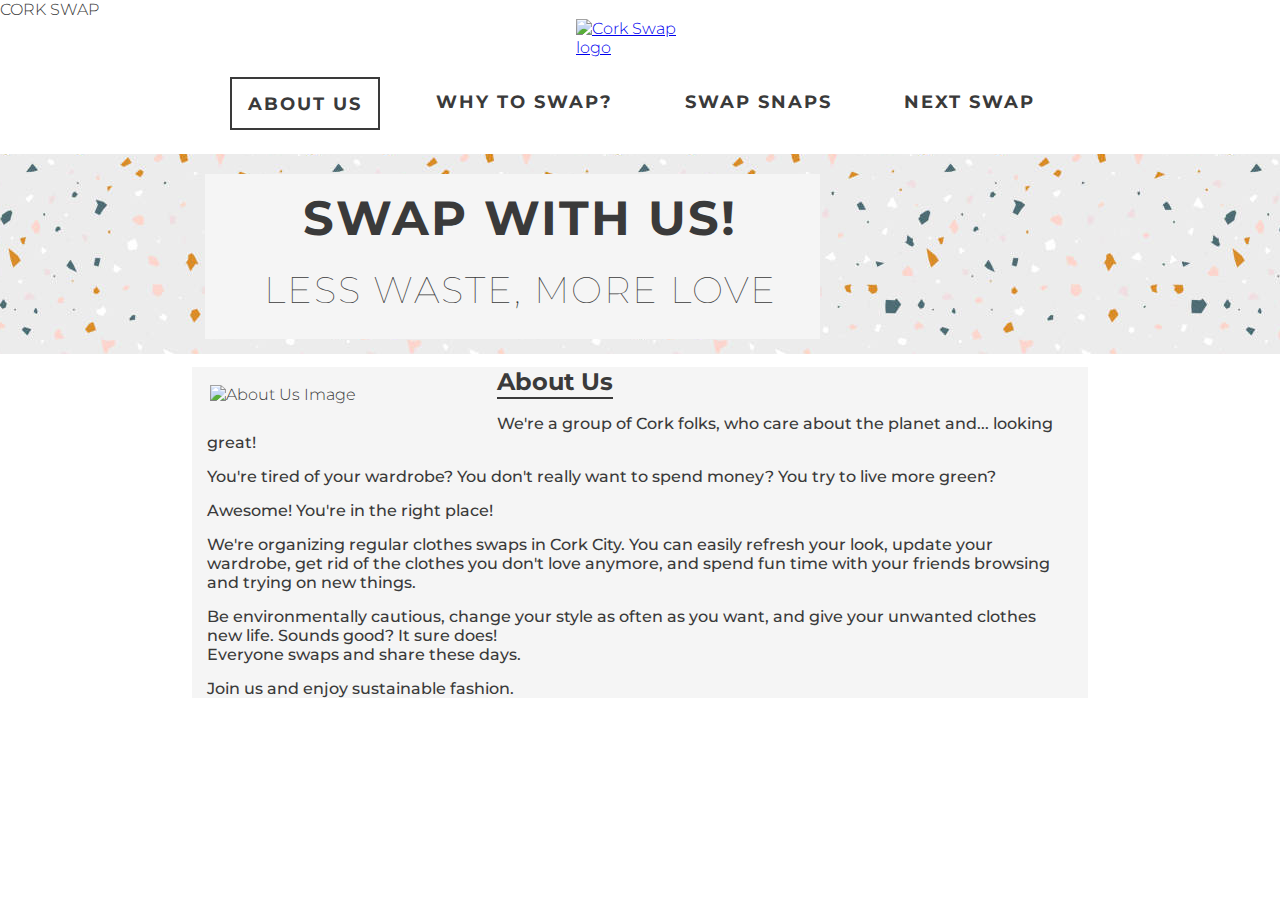
==== index.html @ 704800e5 "Add footer to index page and social media icons" ====
<!DOCTYPE html>
<html lang="en">
<head>
    <meta charset="UTF-8">
    <meta http-equiv="X-UA-Compatible" content="IE=edge">
    <meta name="viewport" content="width=device-width, initial-scale=1.0">
    <meta name="description" content="Cork Swap sustainable fashion project in Cork, Ireland">
    <meta name="keywords" content="cork swap, swap project, clothes swap, cork, ireland">

    <link rel="stylesheet" href="assets/css/style.css"
    <title>CORK SWAP</title>
</head>


<body>

<!-- logo -->
    <header>
        <a href="index.html" id="logo">
            <img src="assets/image/logo.jpeg" alt="Cork Swap logo">
        </a>


<!-- navigation bars-->
        <nav>
            <ul id="menu">
                <li>
                    <a href="index.html" class="active">About Us</a>
                </li>

                <li>
                    <a href=#reasons>Why To Swap?</a>
                </li>

                <li>
                    <a href=#gallery>Swap Snaps</a>
                </li>

                <li>
                    <a href=#next-swap>Next Swap</a>
                </li>
                
            </ul>
        </nav>
    </header>

<!-- hero image and motto -->

    <section id="hero-outer">
        <div id="hero-image"></div>
        <div id="hero-text">
            <h2>Swap with us!</h2>
            <h3>Less waste, more love <i class="fas fa-peace"></i></h3>
        </div>  
    </section>


<!-- about us section -->

    <section id="about-us">

        <div id="about-image">
            <img src="assets/image/about-us.gif" alt="About Us Image">
        </div>
        <div id="about-text">
            <h2>About Us</h2>
            <hr>
            <p>We're a group of Cork folks, who care about the planet and... looking great!</p>
            <p>You're tired of your wardrobe? 
                You don't really want to spend money? 
                You try to live more green?</p> 
            <p>Awesome! You're in the right place!</p>
            <p>We're organizing regular clothes swaps in Cork City. 
                You can easily refresh your look, update your wardrobe, get rid of the clothes you don't love anymore, and spend fun time with your friends browsing and trying on new things.</p> 
            <p>Be environmentally cautious, change your style as often as you want, and give your unwanted clothes new life. Sounds good? It sure does!
            <br>Everyone swaps and share these days.</p> 
            <p>Join us and enjoy sustainable fashion.</p>
            </div>

    </section>


<!-- footer -->

    <footer>
       <ul class="social-networks">

            <li>
            <a href="https://www.instagram.com" target="_blank" rel="noopener" 
            aria-label="Visit our Instagram Page (opens in a new tab)"><i class="fab fa-instagram"></i></a>
            </li>

            <li>
            <a href="https://www.facebook.com" target="_blank" rel="noopener" 
            aria-label="Visit our Facebook Page (opens in a new tab)"><i class="fab fa-facebook"></i></a>
            </li>
            
            <li>
                <a href="https://www.pinterest.com" target="_blank" rel="noopener" 
                aria-label="Visit our Pinterest Page (opens in a new tab)"><i class="fab fa-pinterest"></i></a>
                </li>

       </ul> 
    </footer>

    


<!-- font awesome scrpit -->
    <script src="https://kit.fontawesome.com/f953067161.js" crossorigin="anonymous"></script>
</body>
</html>
---- assets/css/style.css ----
@import url('https://fonts.googleapis.com/css2?family=Montserrat&family=Poppins:wght@200&display=swap');

* {
    margin: 0;
    padding: 0;
    border: none;
}

body {
    font-family: Montserrat, sans-serif;
    font-weight: 300;
    color: #3a3a3a;
}


/* logo */
 
#logo img {
    max-width: 10%;
    max-height: 10%;
    display: block;
    margin-left: auto;
    margin-right: auto;
}

/* navigation links */

nav {
    text-align: center;
}

#menu {
    font-size: 110%;
    letter-spacing: 2px;
    text-transform: uppercase;
    font-weight: bold;
    color: #252525;
    display: inline-block;
}

#menu ul {
    margin: 0;
    padding: 0;
    overflow: hidden;
}

#menu li {
    float: left;
    list-style-type: none;
    margin: 20px;
}

#menu a {
    display: block;
    color: #3a3a3a;
    text-align: center;
    padding: 14px 16px;
    text-decoration: none;
}

#menu a:hover {
background-color: #3a3a3a;
color: whitesmoke;
}

.active {
    border: 2px solid #3a3a3a;
  }


/* hero image */

#hero-outer {
    height: 200px;
    width: 100%;
    overflow: hidden;

    position: relative;
}


#hero-image {
    height: 200px;
    width: 100%;
    background: url('../image/lastryko.jpg') center center;
}

/* hero image text */

#hero-text {
    font-size: 200%;
    font-family: Montserrat, sans-serif;
    text-transform: uppercase;
    letter-spacing: 2px;
    text-align: center;

    width: 600px;
    height: 150px;

    padding-top: 15px;
    padding-left: 15px;

    background-color: whitesmoke;

    position: absolute;
    top: 20px;
    right: 460px;
}

#hero-text h2 {
    font-weight: 5000;
}

#hero-text h3 {
    margin-top: 20px;
    font-weight: lighter;
}

/* about us */

#about-us {
    height: 25%;
    width: 70%;
    margin: 1% 2% 5% 2%;
    background: whitesmoke;
    margin-left: 15%;

    position: relative;
}

#about-us img {
    height: 30%;
    width: 30%;
    float: left;
    margin: 2% 2% 2% 2%;
}

#about-us hr {
    border-bottom: 2px solid #3a3a3a;
    width: 13%;
    margin: 1px;
}

#about-us p {
    font-weight: 500;
    margin: 15px 15px 10px 15px;
}

#about-us h2 {
    margin-top: 1%;
}

/* footer */

footer {
    height: 100px;
}
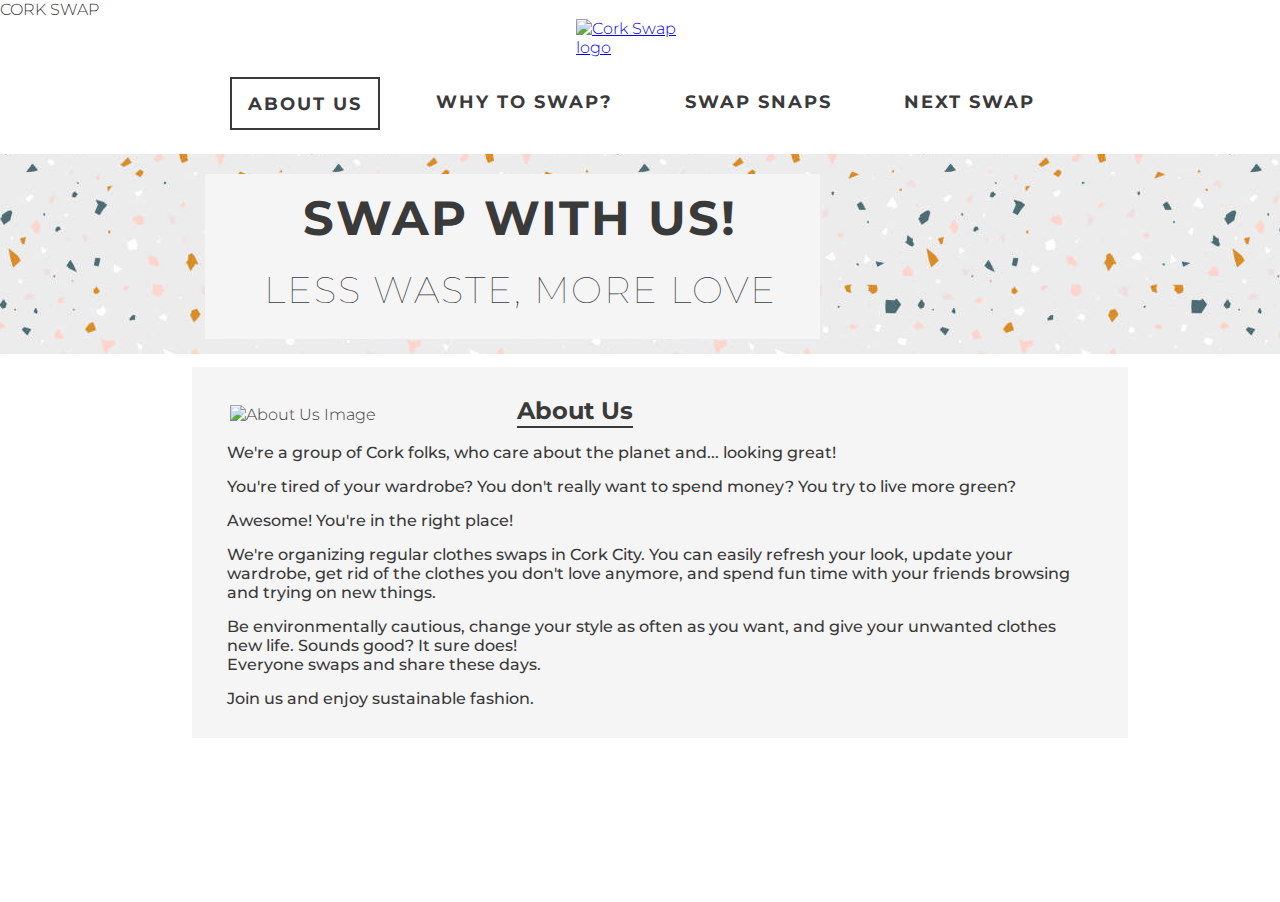
==== commit 6fb1ae10: "Add contact  icons in footer section and styling" ====
--- a/index.html
+++ b/index.html
@@ -83,7 +83,10 @@
 <!-- footer -->
 
     <footer>
-       <ul class="social-networks">
+
+<!-- social media -->
+
+        <ul class="social-networks">
 
             <li>
             <a href="https://www.instagram.com" target="_blank" rel="noopener" 
@@ -96,11 +99,25 @@
             </li>
             
             <li>
-                <a href="https://www.pinterest.com" target="_blank" rel="noopener" 
-                aria-label="Visit our Pinterest Page (opens in a new tab)"><i class="fab fa-pinterest"></i></a>
-                </li>
+            <a href="https://www.pinterest.com" target="_blank" rel="noopener" 
+            aria-label="Visit our Pinterest Page (opens in a new tab)"><i class="fab fa-pinterest"></i></a>
+            </li>
 
-       </ul> 
+        </ul> 
+
+    <!-- contact information -->
+
+        <ul class="contact">
+           <li>
+               <a href="tel:555-555-5555" aria-label="Call Us"><i class="fas fa-phone-alt"></i></a>
+           </li>
+           <li>
+               <a href="mailto:myemailaddress@gmail.com" target="_blank" aria-label="Contact Us Via Email"><i class="fas fa-at"></i></a>
+           </li>
+
+        </ul>
+
+       
     </footer>
 
     
--- a/assets/css/style.css
+++ b/assets/css/style.css
@@ -124,6 +124,7 @@
     margin: 1% 2% 5% 2%;
     background: whitesmoke;
     margin-left: 15%;
+    padding: 20px;
 
     position: relative;
 }
@@ -154,4 +155,28 @@
 
 footer {
     height: 100px;
-}+}
+
+li {
+    display: inline-block;
+}
+
+.social-networks {
+    float: right;
+}
+
+.social-networks i {
+    font-size: 120%;
+    color: #3a3a3a;
+    margin-right: 10px;
+}
+
+.contact {
+    float: left;
+}
+
+.contact i {
+    font-size: 120%;
+    color: #3a3a3a;
+    margin-left: 10px;
+}
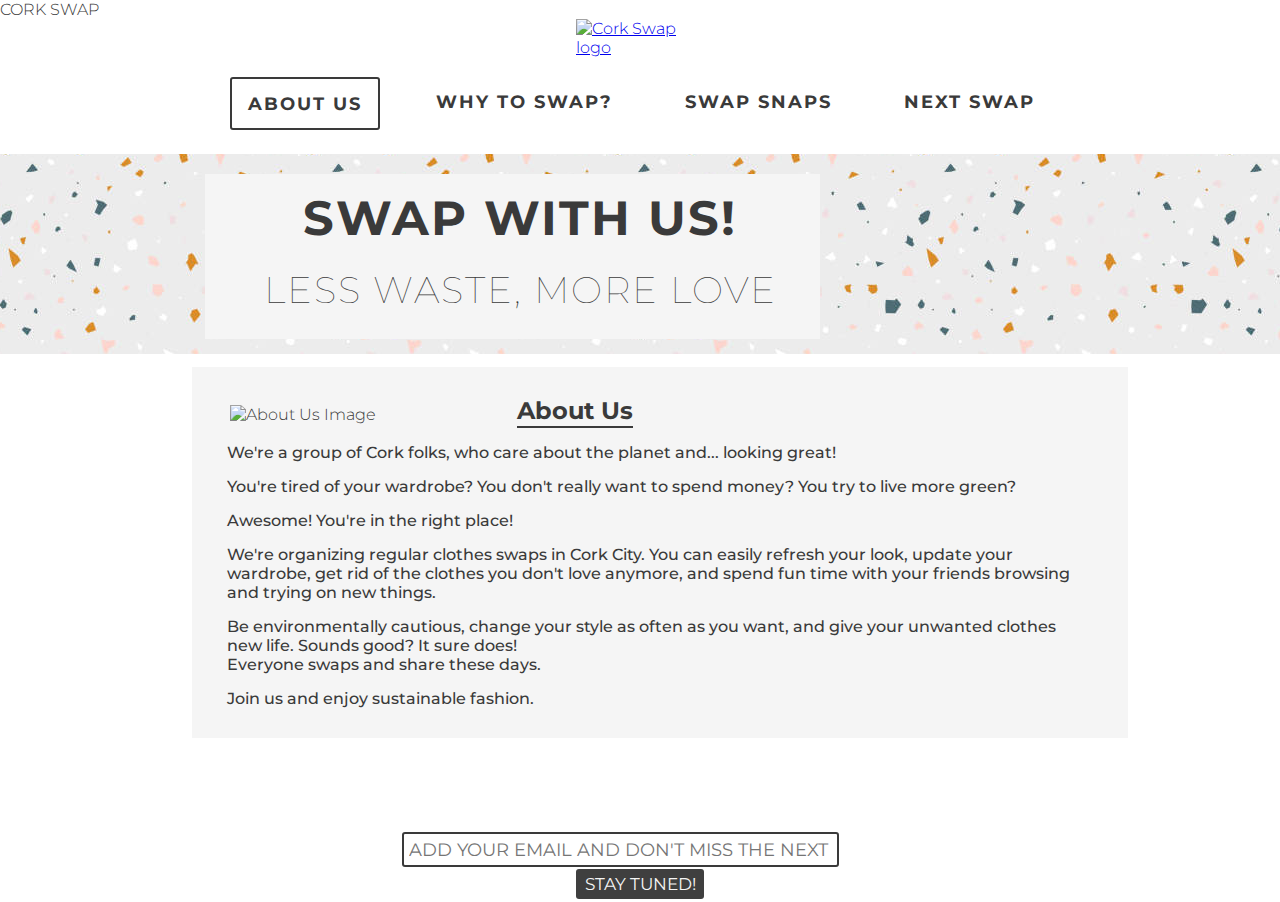
==== commit 83e574c2: "Add final styling to email newsletter section and submit button" ====
--- a/index.html
+++ b/index.html
@@ -105,7 +105,7 @@
 
         </ul> 
 
-    <!-- contact information -->
+<!-- contact information -->
 
         <ul class="contact">
            <li>
@@ -117,6 +117,15 @@
 
         </ul>
 
+<!-- newsletter signup section -->
+
+    <form action="https://formdump.codeinstitute.net" method="POST">
+        <div>
+            <input id="email" type="email" name="email" placeholder="ADD YOUR EMAIL AND DON'T MISS THE NEXT SWAP" required>
+        </div>
+  
+        <input id="submit" type="submit" value="STAY TUNED!">
+    </form>
        
     </footer>
 
--- a/assets/css/style.css
+++ b/assets/css/style.css
@@ -56,11 +56,13 @@
     text-align: center;
     padding: 14px 16px;
     text-decoration: none;
+    border-radius: 3px;
 }
 
 #menu a:hover {
 background-color: #3a3a3a;
 color: whitesmoke;
+border-radius: 3px;
 }
 
 .active {
@@ -157,6 +159,8 @@
     height: 100px;
 }
 
+/* contact and social media info icons */
+
 li {
     display: inline-block;
 }
@@ -166,9 +170,9 @@
 }
 
 .social-networks i {
-    font-size: 120%;
-    color: #3a3a3a;
-    margin-right: 10px;
+    font-size: 140%;
+    color: #3a3a3a;
+    margin-right: 20px;
 }
 
 .contact {
@@ -176,7 +180,40 @@
 }
 
 .contact i {
-    font-size: 120%;
-    color: #3a3a3a;
-    margin-left: 10px;
-}
+    font-size: 140%;
+    color: #3a3a3a;
+    margin-left: 20px;
+}
+
+/* email newsletter signup footer section */
+
+#email {
+    border: 2px solid #3a3a3a;
+    font-size: 110%;
+    margin-top: 30px;
+    margin-left: 28%;
+    width: 33%;
+    padding: 5px;
+    font-family: Montserrat, sans-serif;
+    text-align: center;
+    border-radius: 3px;
+}
+
+#submit {
+    background-color: #3f3f3f;
+    color: whitesmoke;
+    font-size: 105%;
+    font-family: Montserrat, sans-serif;
+    text-align: center;
+    margin-left: 45%;
+    width: 10%;
+    padding: 5px;
+    border-radius: 3px;
+    cursor: pointer;
+    margin-top: 2px;
+}
+
+#submit:hover {
+    background-color: #252525;
+    color: whitesmoke;
+    }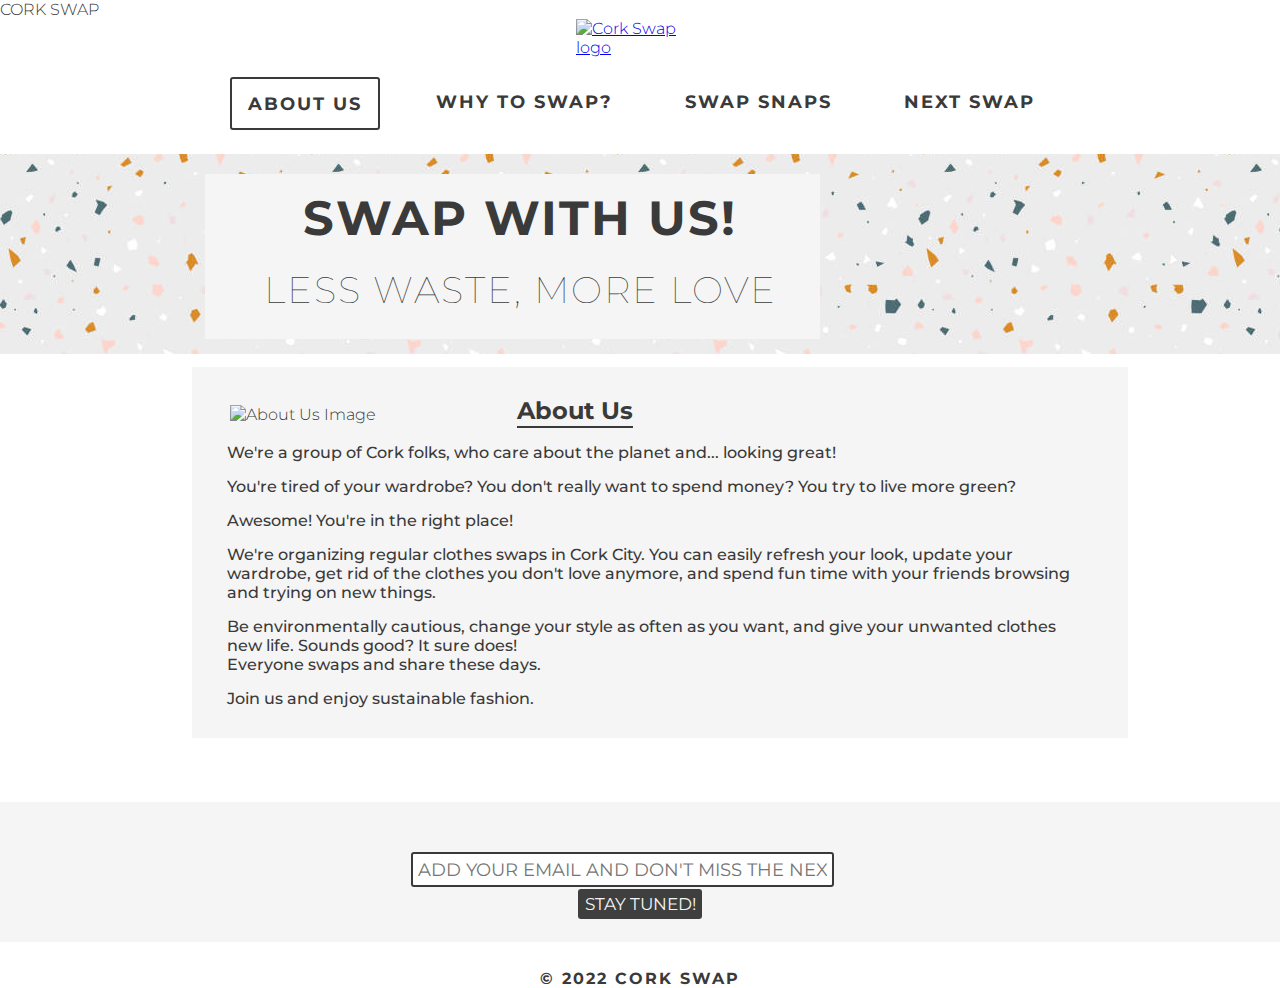
==== commit e155130c: "Add copyright information on the bottom of the footer" ====
--- a/index.html
+++ b/index.html
@@ -126,7 +126,10 @@
   
         <input id="submit" type="submit" value="STAY TUNED!">
     </form>
-       
+
+<!-- copyright -->
+
+<p>© 2022 CORK SWAP</p>
     </footer>
 
     
--- a/assets/css/style.css
+++ b/assets/css/style.css
@@ -1,10 +1,12 @@
 @import url('https://fonts.googleapis.com/css2?family=Montserrat&family=Poppins:wght@200&display=swap');
+
 
 * {
     margin: 0;
     padding: 0;
     border: none;
 }
+
 
 body {
     font-family: Montserrat, sans-serif;
@@ -157,6 +159,8 @@
 
 footer {
     height: 100px;
+    background-color: whitesmoke;
+    padding: 20px;
 }
 
 /* contact and social media info icons */
@@ -216,4 +220,11 @@
 #submit:hover {
     background-color: #252525;
     color: whitesmoke;
-    }+    }
+
+footer > p {
+    text-align: center;
+    margin-top: 50px;
+    letter-spacing: 2px;
+    font-weight: bold;
+}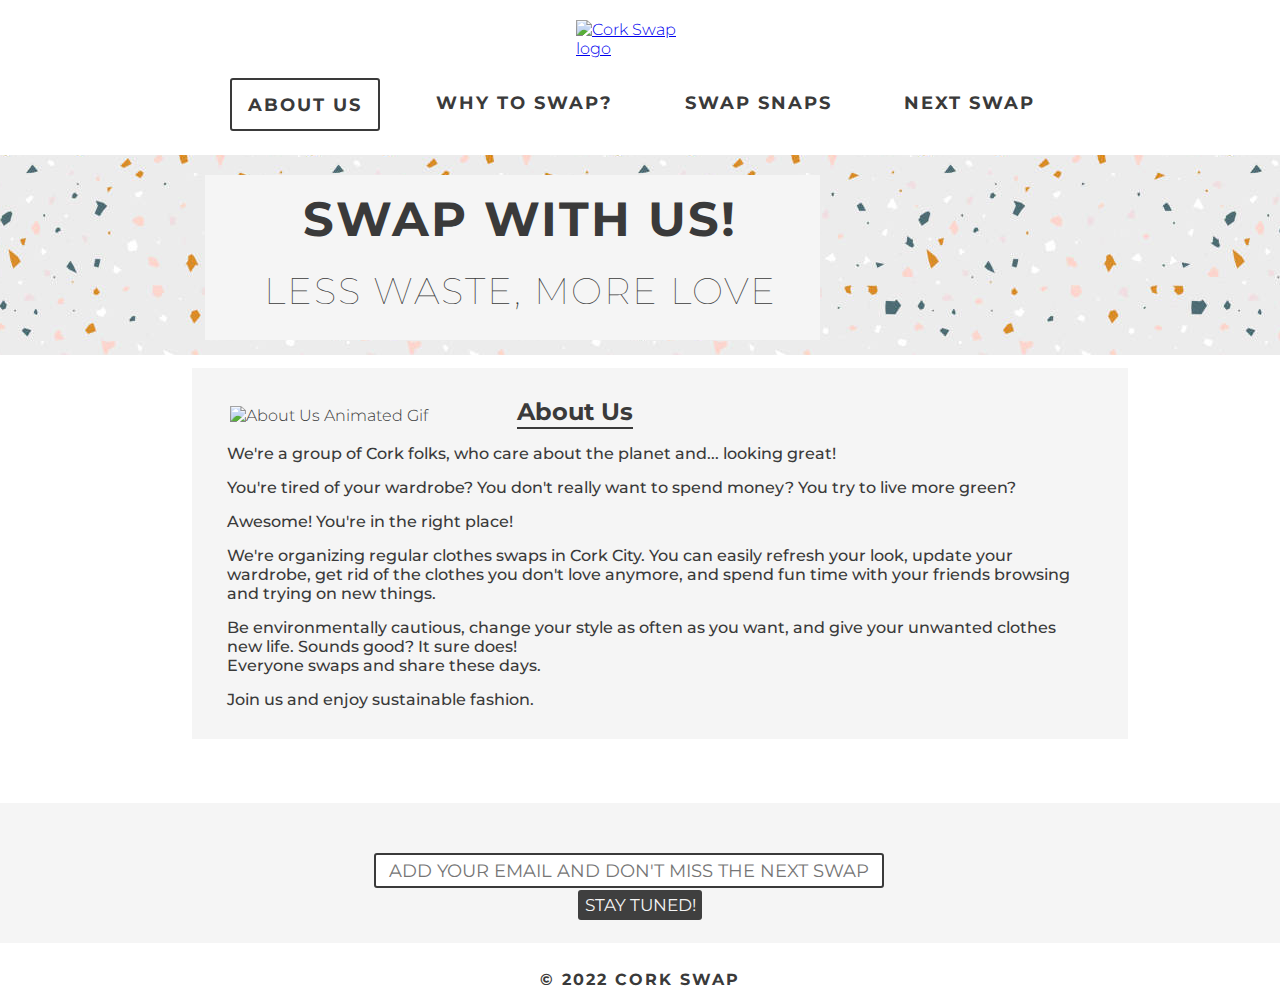
==== commit dbb59703: "Correct the errors found during validator test in style.css" ====
--- a/index.html
+++ b/index.html
@@ -7,7 +7,7 @@
     <meta name="description" content="Cork Swap sustainable fashion project in Cork, Ireland">
     <meta name="keywords" content="cork swap, swap project, clothes swap, cork, ireland">
 
-    <link rel="stylesheet" href="assets/css/style.css"
+    <link rel="stylesheet" href="assets/css/style.css">
     <title>CORK SWAP</title>
 </head>
 
@@ -29,15 +29,15 @@
                 </li>
 
                 <li>
-                    <a href=#reasons>Why To Swap?</a>
+                    <a href="reasons.html">Why To Swap?</a>
                 </li>
 
                 <li>
-                    <a href=#gallery>Swap Snaps</a>
+                    <a href="gallery.html">Swap Snaps</a>
                 </li>
 
                 <li>
-                    <a href=#next-swap>Next Swap</a>
+                    <a href="next-swap.html">Next Swap</a>
                 </li>
                 
             </ul>
@@ -60,7 +60,7 @@
     <section id="about-us">
 
         <div id="about-image">
-            <img src="assets/image/about-us.gif" alt="About Us Image">
+            <img src="assets/image/about-us.gif" alt="About Us Animated Gif">
         </div>
         <div id="about-text">
             <h2>About Us</h2>
--- a/assets/css/style.css
+++ b/assets/css/style.css
@@ -6,7 +6,6 @@
     padding: 0;
     border: none;
 }
-
 
 body {
     font-family: Montserrat, sans-serif;
@@ -23,6 +22,7 @@
     display: block;
     margin-left: auto;
     margin-right: auto;
+    margin-top: 20px;
 }
 
 /* navigation links */
@@ -112,7 +112,7 @@
 }
 
 #hero-text h2 {
-    font-weight: 5000;
+    font-weight: bold;
 }
 
 #hero-text h3 {
@@ -195,8 +195,8 @@
     border: 2px solid #3a3a3a;
     font-size: 110%;
     margin-top: 30px;
-    margin-left: 28%;
-    width: 33%;
+    margin-left: 25%;
+    width: 40%;
     padding: 5px;
     font-family: Montserrat, sans-serif;
     text-align: center;
@@ -222,9 +222,412 @@
     color: whitesmoke;
     }
 
+
+/* copyright footer section */
+
 footer > p {
     text-align: center;
     margin-top: 50px;
     letter-spacing: 2px;
     font-weight: bold;
+}
+
+/* reasons section */
+
+#reasons {
+    background-repeat: no-repeat;
+    background-size: cover;
+    background-position: center;
+    width: 100%;
+    overflow: hidden;
+}
+
+#reasons div {
+    background-image: url(../image/lastryko.jpg);
+    width: 20%;
+    height: 200px;
+    float: left;
+    padding: 10px 0 0 5px;
+    text-align: center;
+    border: 2px solid #3a3a3a;
+    box-sizing: border-box;
+    margin-left: 4%;
+    margin-top: 2%;
+    margin-bottom: 2%;
+}
+
+#reasons h2 {
+    font-family: Montserrat, sans-serif;
+    background-color: whitesmoke;
+    text-align: center;
+    text-transform: uppercase;
+    letter-spacing: 4px;
+    font-weight: 900;
+    margin-right: 7px;
+}
+
+#reasons i {
+    font-size: 350%;
+    margin-bottom: 5px;
+    margin-top: 0;
+    background-color: whitesmoke;
+    padding: 10px;
+    border-radius: 50%;
+}
+
+#reasons h4 {
+    font-family: Montserrat, sans-serif;
+    background-color: whitesmoke;
+    text-align: center;
+    margin-top: 5px;
+    font-size: 110%;
+    margin-right: 7px;
+}
+
+/* gallery */
+
+img {
+    width: 100%;
+}
+      
+#photos {
+    column-count: 4;
+    column-gap: 10px;
+    margin-right: 20px;
+}
+      
+#photos .gallery {
+    display: inline-block;
+    margin-bottom: 15px;
+    width: 100%;
+    margin-left: 10px;
+    margin-right: 15px;
+}
+
+/* timetable */
+
+#timetable {
+    background-image: url('../image/lastryko.jpg');
+    width: 100%;
+    height: 370px;
+    overflow: hidden;
+    margin-top: 10px;
+    margin-bottom: 20px;
+}
+
+#timetable h1 {
+    margin-top: 3%;
+    text-transform: uppercase;
+    letter-spacing: 4px;
+    font-weight: bold;
+    font-size: 200%;
+    background-color: whitesmoke;
+    margin-left: 36%;
+    margin-right: 33%;
+    text-align: center;
+    margin-bottom: 20px;
+    border: 2px solid #3a3a3a;
+    border-radius: 5px;
+}
+
+#timetable h4 {
+    font-size: 150%;
+    text-align: center;
+    background-color: whitesmoke;
+    padding: 10px 0 10px 15px;
+    width: 30%;
+    margin-left: 36%;
+    border: 2px solid #3a3a3a;
+    border-radius: 5px;
+    line-height: 2;
+}
+
+/* media queries */
+
+/*for larger to medium size from 1200px wide and down */
+
+@media screen and (max-width: 1200px) {
+
+    #logo img {
+        max-width: 15%;
+        max-height: 15%;
+        margin-top: 40px;
+    }
+
+    #menu li {
+        margin: 20px 0 10px 15px;
+    }
+
+    #hero-text {
+        right: 20%;
+        margin-top: 5px;
+        height: 140px;
+    }
+
+    #about-us img {
+        height: 40%;
+        width: 40%;
+        padding: 10px;
+    }
+
+    #about-us hr {
+        width: 20%;
+    }
+
+    #about-us p {
+        text-align: justify;
+        font-size: 110%;
+    }
+    
+    #email {
+        margin-left: 15%;
+        width: 48%;
+        font-size: 85%;
+    }
+
+    #submit {
+        width: 17%;
+        margin-left: 42%;
+    }
+
+    #reasons div {
+        padding: 10px 0 0 5px;
+
+    }
+
+    #timetable h4 {
+        width: 50%;
+        margin-left: 25%;
+    }
+
+    #timetable h1 {
+        margin-left: 25%;
+        margin-right: 23%;
+    }
+}
+
+/* for medium screen sizes from 950px wide and down */
+
+@media screen and (max-width: 950px) {
+
+    #about-us img {
+        width: 60%;
+        height: 60%;
+    }
+
+    #hero-text {
+        right: 12%;
+    }
+
+    #reasons div {
+        width: 30%;
+        margin-left: 15%;
+    }
+
+    #photos {
+        column-count: 2;
+    }
+
+    #timetable h4 {
+        width: 50%;
+        margin-left: 25%;
+    }
+
+    #timetable h1 {
+        margin-left: 25%;
+        margin-right: 23%;
+    }
+
+    #email {
+        width: 50%;
+    }
+
+}
+
+/* for small screen sizes 768px and down */
+
+@media screen and (max-width: 768px) {
+
+    #logo img {
+        max-width: 20%;
+        max-height: 20%;
+        margin-top: 25px;
+    }
+
+     #menu li {
+        float: none;
+        list-style-type: none;
+        margin: 20px;
+        display: block;
+    }
+
+    #menu {
+        font-size: 100%;
+    }
+
+    #hero-text {
+        font-size: 160%;
+        width: 500px;
+        right: 13%;
+    }
+
+    #email {
+        width: 55%;
+        font-size: 75%;
+        margin-left: 25%;
+    }
+
+    #submit {
+        width: 21%;
+    }
+
+    #timetable h4 {
+        font-size: 140%;
+    }
+
+}
+
+/* for small screen sizes 600px and down */
+
+
+@media screen and (max-width: 600px) {
+
+    #logo img {
+        max-width: 25%;
+        max-height: 25%;
+        margin-top: 25px;
+    }
+
+    #menu li {
+        float: none;
+        list-style-type: none;
+        margin: 20px;
+        display: block;
+    }
+
+    #menu {
+        font-size: 80%;
+    }
+
+    #hero-text {
+        font-size: 140%;
+        width: 350px;
+        right: 10%;
+    }
+
+    #about-us img {
+        width: 90%;
+        height: 90%;
+    }
+
+    #about-us h2 {
+        text-align: center;
+    }
+
+    #about-us hr {
+        width: 30%;
+        margin: auto;
+    }
+
+    #about-us {
+        height: 25%;
+        width: 80%;
+        margin: 2% 1% 2% 2%;
+        background: whitesmoke;
+        margin-left: 7%;
+        padding: 20px;
+        position: relative;
+    }
+
+    #email {
+        width:80%;
+        font-size: 70%;
+        margin-left: 10%;
+    }
+
+    #submit {
+        width: 32%;
+        margin-left: 35%;
+        font-size: 100%;
+    }
+
+    #reasons div {
+        width: 45%;
+        margin-left: 3%;
+        margin-bottom: 4%;
+    }
+
+    #timetable h4 {
+        width: 62%;
+        font-size: 120%;
+        margin-left: 17%;
+        padding: 5px 5px 5px 5px;
+    }
+
+    #timetable h1 {
+        margin-top: 5%;
+        margin-right: 17%;
+        font-size: 160%;
+        margin-left: 17%;
+    }
+
+}
+
+/* for extra small screen sizes 400px and down */
+
+@media screen and (max-width: 400px) {
+
+    #hero-text {
+        font-size: 110%;
+        width: 250px;
+        right: 6%;
+    }
+
+    #about-us {
+        height: 25%;
+        width: 75%;
+        margin-left: 6%;
+    }
+
+    #about-us hr {
+        width: 50%;
+    }
+
+    #about-us p {
+        font-size: 100%;
+    }
+
+    #email {
+        width: 90%;
+        font-size: 50%;
+        margin-left: 6%;
+    }
+
+    #submit {
+        width: 45%;
+        font-size: 85%;
+        margin-left: 30%;
+    }
+
+    #reasons div {
+        width: 65%;
+        margin-left: 20%;
+    }
+
+    #photos {
+        column-count: 1;
+    }
+
+    #timetable h1 {
+        margin-left: 20%;
+        font-size: 150%;
+    }
+
+    #timetable h4 {
+        width: 58%;
+        font-size: 110%;
+        margin-left: 20%;
+        padding: 5px 5px 5px 5px;
+    }
+
 }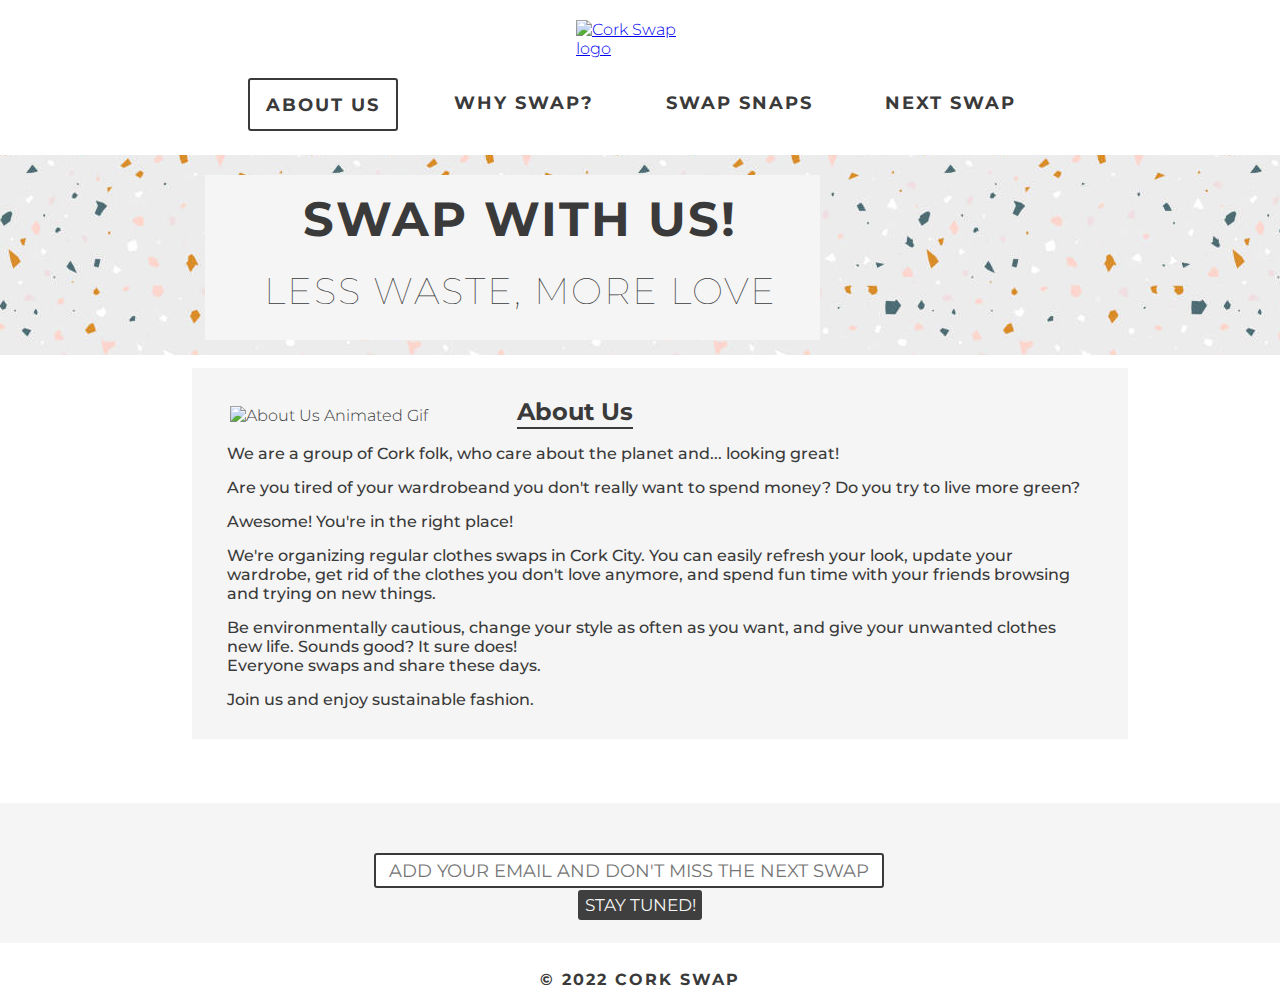
==== commit e6814285: "Add grammar correction to page content" ====
--- a/index.html
+++ b/index.html
@@ -29,7 +29,7 @@
                 </li>
 
                 <li>
-                    <a href="reasons.html">Why To Swap?</a>
+                    <a href="reasons.html">Why Swap?</a>
                 </li>
 
                 <li>
@@ -65,10 +65,9 @@
         <div id="about-text">
             <h2>About Us</h2>
             <hr>
-            <p>We're a group of Cork folks, who care about the planet and... looking great!</p>
-            <p>You're tired of your wardrobe? 
-                You don't really want to spend money? 
-                You try to live more green?</p> 
+            <p>We are a group of Cork folk, who care about the planet and... looking great!</p>
+            <p>Are you tired of your wardrobeand you don't really want to spend money? 
+                Do you try to live more green?</p> 
             <p>Awesome! You're in the right place!</p>
             <p>We're organizing regular clothes swaps in Cork City. 
                 You can easily refresh your look, update your wardrobe, get rid of the clothes you don't love anymore, and spend fun time with your friends browsing and trying on new things.</p> 
@@ -132,9 +131,6 @@
 <p>© 2022 CORK SWAP</p>
     </footer>
 
-    
-
-
 <!-- font awesome scrpit -->
     <script src="https://kit.fontawesome.com/f953067161.js" crossorigin="anonymous"></script>
 </body>
--- a/assets/css/style.css
+++ b/assets/css/style.css
@@ -12,7 +12,6 @@
     font-weight: 300;
     color: #3a3a3a;
 }
-
 
 /* logo */
  
@@ -71,7 +70,6 @@
     border: 2px solid #3a3a3a;
   }
 
-
 /* hero image */
 
 #hero-outer {
@@ -81,7 +79,6 @@
 
     position: relative;
 }
-
 
 #hero-image {
     height: 200px;
@@ -489,7 +486,6 @@
 
 /* for small screen sizes 600px and down */
 
-
 @media screen and (max-width: 600px) {
 
     #logo img {
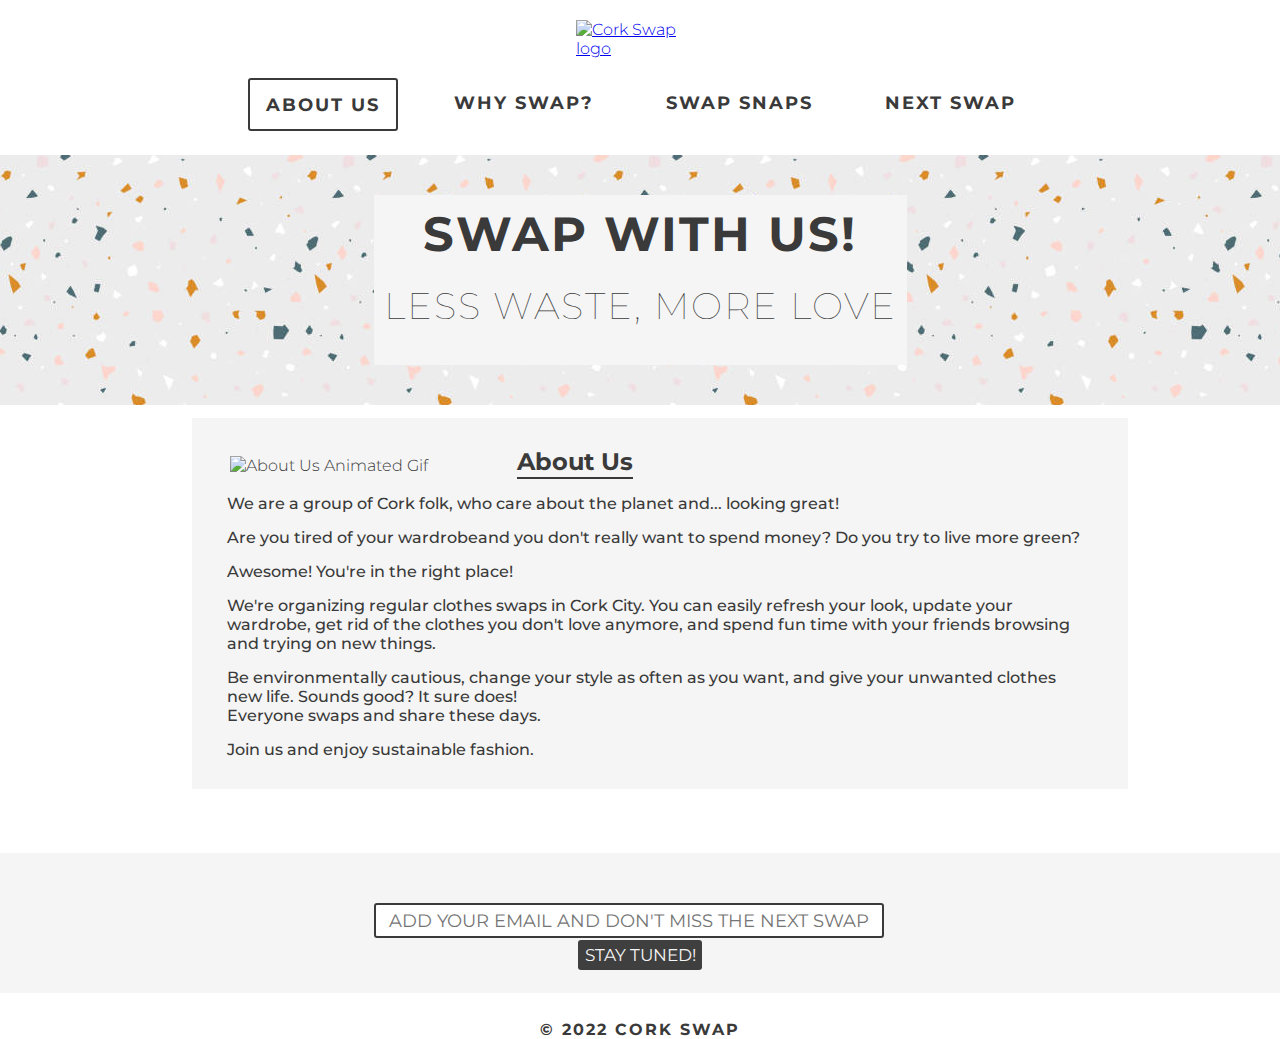
==== commit 9b75ff81: "Add changes to css, correct the position of hero text" ====
--- a/index.html
+++ b/index.html
@@ -46,13 +46,13 @@
 
 <!-- hero image and motto -->
 
-    <section id="hero-outer">
+    <div id="hero-outer">
         <div id="hero-image"></div>
         <div id="hero-text">
             <h2>Swap with us!</h2>
             <h3>Less waste, more love <i class="fas fa-peace"></i></h3>
         </div>  
-    </section>
+    </div>
 
 
 <!-- about us section -->
--- a/assets/css/style.css
+++ b/assets/css/style.css
@@ -73,17 +73,19 @@
 /* hero image */
 
 #hero-outer {
-    height: 200px;
-    width: 100%;
-    overflow: hidden;
-
-    position: relative;
+    display: grid;
+    grid-template-columns: 1fr;
+
+    justify-items: center;
+    align-items: center;
 }
 
 #hero-image {
-    height: 200px;
+    height: 250px;
     width: 100%;
     background: url('../image/lastryko.jpg') center center;
+    grid-column: 1;
+    grid-row: 1;
 }
 
 /* hero image text */
@@ -94,18 +96,13 @@
     text-transform: uppercase;
     letter-spacing: 2px;
     text-align: center;
-
-    width: 600px;
-    height: 150px;
-
-    padding-top: 15px;
-    padding-left: 15px;
+    height: 60%;
+    padding: 10px;
 
     background-color: whitesmoke;
-
-    position: absolute;
-    top: 20px;
-    right: 460px;
+    
+    grid-column: 1;
+    grid-row: 1;
 }
 
 #hero-text h2 {
@@ -355,11 +352,6 @@
         margin: 20px 0 10px 15px;
     }
 
-    #hero-text {
-        right: 20%;
-        margin-top: 5px;
-        height: 140px;
-    }
 
     #about-us img {
         height: 40%;
@@ -413,12 +405,12 @@
     }
 
     #hero-text {
-        right: 12%;
+        font-size: 180%;
     }
 
     #reasons div {
-        width: 30%;
-        margin-left: 15%;
+        width: 35%;
+        margin-left: 10%;
     }
 
     #photos {
@@ -438,7 +430,6 @@
     #email {
         width: 50%;
     }
-
 }
 
 /* for small screen sizes 768px and down */
@@ -464,8 +455,6 @@
 
     #hero-text {
         font-size: 160%;
-        width: 500px;
-        right: 13%;
     }
 
     #email {
@@ -481,7 +470,6 @@
     #timetable h4 {
         font-size: 140%;
     }
-
 }
 
 /* for small screen sizes 600px and down */
@@ -508,7 +496,6 @@
     #hero-text {
         font-size: 140%;
         width: 350px;
-        right: 10%;
     }
 
     #about-us img {
@@ -542,14 +529,14 @@
     }
 
     #submit {
-        width: 32%;
+        width: 35%;
         margin-left: 35%;
         font-size: 100%;
     }
 
     #reasons div {
-        width: 45%;
-        margin-left: 3%;
+        width: 65%;
+        margin-left: 20%;
         margin-bottom: 4%;
     }
 
@@ -566,7 +553,6 @@
         font-size: 160%;
         margin-left: 17%;
     }
-
 }
 
 /* for extra small screen sizes 400px and down */
@@ -574,9 +560,8 @@
 @media screen and (max-width: 400px) {
 
     #hero-text {
-        font-size: 110%;
+        font-size: 120%;
         width: 250px;
-        right: 6%;
     }
 
     #about-us {
@@ -625,5 +610,4 @@
         margin-left: 20%;
         padding: 5px 5px 5px 5px;
     }
-
 }